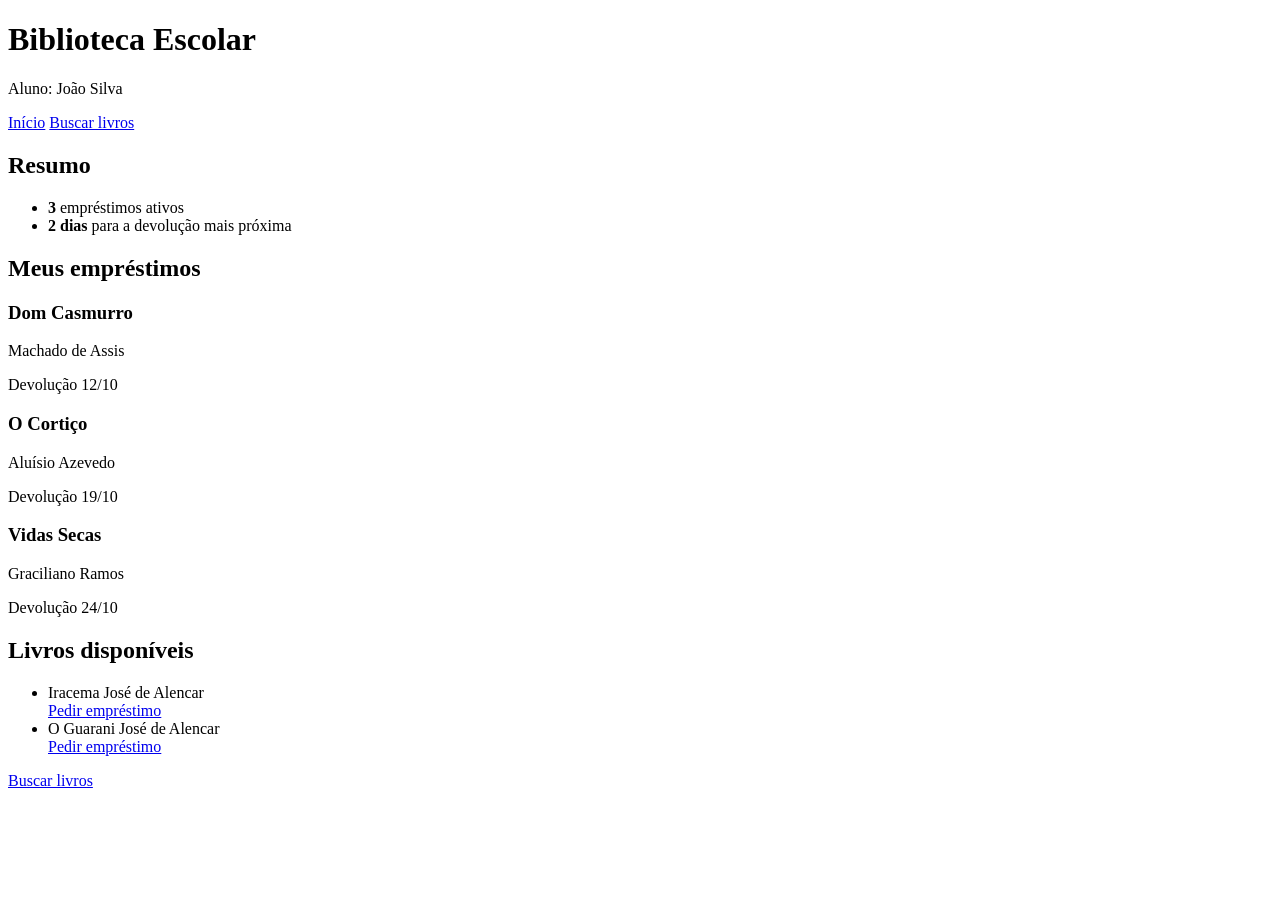
==== index.html @ d698da93 "Add files via upload" ====
<!DOCTYPE html>
<html lang="pt-BR">

<head>
    <meta charset="UTF-8">
    <meta name="viewport" content="width=device-width, initial-scale=1.0">
    <title>Biblioteca Escolar</title>
    <link rel="stylesheet" href="estilo.css">
</head>

<body>

    <header>
        <div class="topo">
            <h1>Biblioteca Escolar</h1>
            <p>Aluno: João Silva</p>
            <nav>
                <a class="ativo" href="index.html">Início</a>
                <a href="busca.html">Buscar livros</a>
            </nav>
        </div>
    </header>

    <main>
        <section>
            <h2>Resumo</h2>
            <ul class="resumo">
                <li><strong>3</strong> empréstimos ativos</li>
                <li><strong>2 dias</strong> para a devolução mais próxima</li>
            </ul>
        </section>

        <section>
            <h2>Meus empréstimos</h2>

            <div class="card">
                <div>
                    <h3>Dom Casmurro</h3>
                    <p>Machado de Assis</p>
                </div>
                <span class="prazo urgente">Devolução 12/10</span>
            </div>

            <div class="card">
                <div>
                    <h3>O Cortiço</h3>
                    <p>Aluísio Azevedo</p>
                </div>
                <span class="prazo">Devolução 19/10</span>
            </div>

            <div class="card">
                <div>
                    <h3>Vidas Secas</h3>
                    <p>Graciliano Ramos</p>
                </div>
                <span class="prazo">Devolução 24/10</span>
            </div>
        </section>

        <section>
            <h2>Livros disponíveis</h2>
            <ul class="livros">
                <li>
                    <div>Iracema <span>José de Alencar</span></div>
                    <a class="botao secundario" href="confirmar.html">Pedir empréstimo</a>
                </li>
                <li>
                    <div>O Guarani <span>José de Alencar</span></div>
                    <a class="botao secundario" href="confirmar.html">Pedir empréstimo</a>
                </li>
            </ul>
        </section>

        <a class="botao" href="busca.html">Buscar livros</a>
    </main>

</body>

</html>
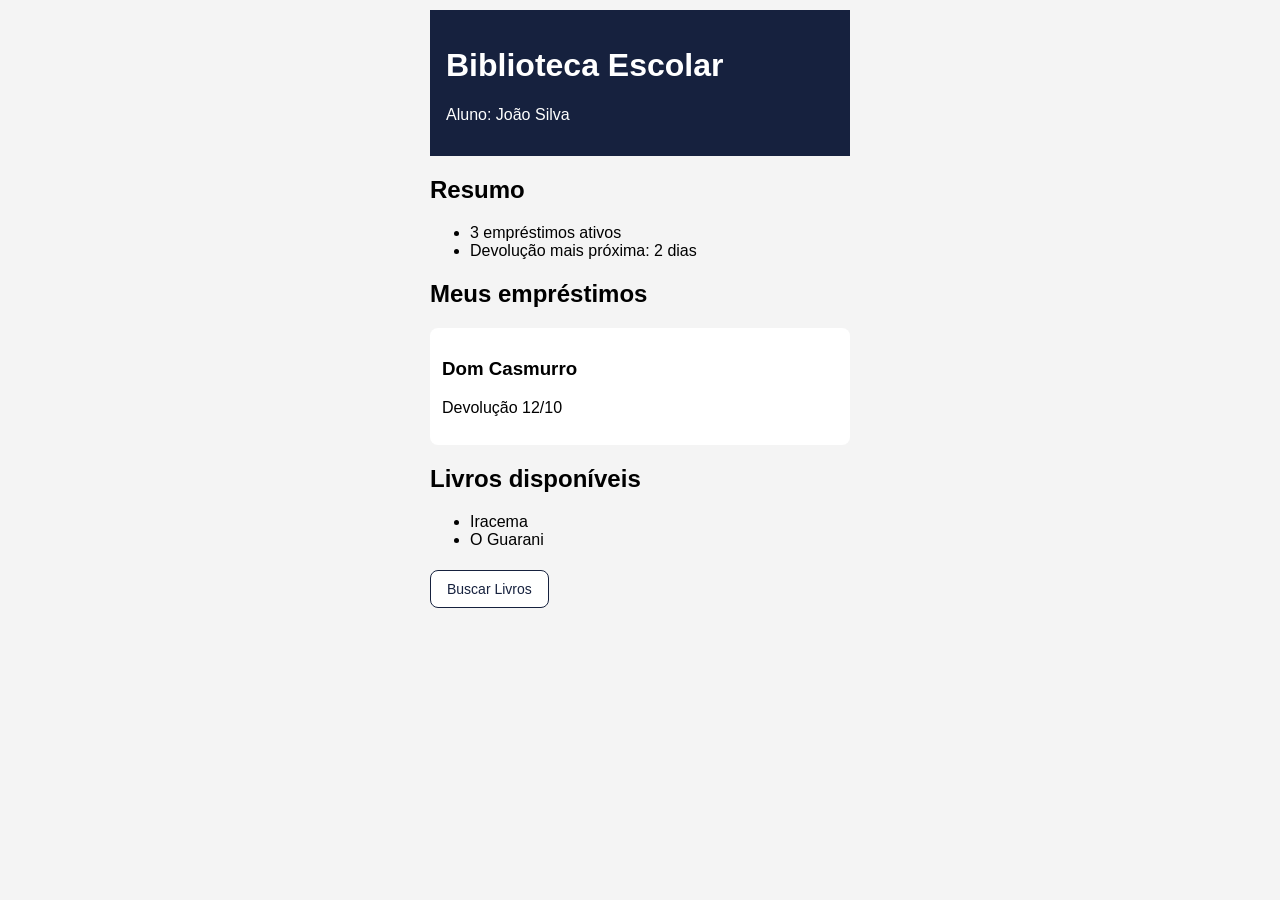
==== commit c1aebeda: "Add files via upload" ====
--- a/index.html
+++ b/index.html
@@ -1,80 +1,40 @@
-<!DOCTYPE html>
-<html lang="pt-BR">
-
-<head>
-    <meta charset="UTF-8">
-    <meta name="viewport" content="width=device-width, initial-scale=1.0">
-    <title>Biblioteca Escolar</title>
-    <link rel="stylesheet" href="estilo.css">
-</head>
-
-<body>
-
-    <header>
-        <div class="topo">
-            <h1>Biblioteca Escolar</h1>
-            <p>Aluno: João Silva</p>
-            <nav>
-                <a class="ativo" href="index.html">Início</a>
-                <a href="busca.html">Buscar livros</a>
-            </nav>
-        </div>
-    </header>
-
-    <main>
-        <section>
-            <h2>Resumo</h2>
-            <ul class="resumo">
-                <li><strong>3</strong> empréstimos ativos</li>
-                <li><strong>2 dias</strong> para a devolução mais próxima</li>
-            </ul>
-        </section>
-
-        <section>
-            <h2>Meus empréstimos</h2>
-
-            <div class="card">
-                <div>
-                    <h3>Dom Casmurro</h3>
-                    <p>Machado de Assis</p>
-                </div>
-                <span class="prazo urgente">Devolução 12/10</span>
-            </div>
-
-            <div class="card">
-                <div>
-                    <h3>O Cortiço</h3>
-                    <p>Aluísio Azevedo</p>
-                </div>
-                <span class="prazo">Devolução 19/10</span>
-            </div>
-
-            <div class="card">
-                <div>
-                    <h3>Vidas Secas</h3>
-                    <p>Graciliano Ramos</p>
-                </div>
-                <span class="prazo">Devolução 24/10</span>
-            </div>
-        </section>
-
-        <section>
-            <h2>Livros disponíveis</h2>
-            <ul class="livros">
-                <li>
-                    <div>Iracema <span>José de Alencar</span></div>
-                    <a class="botao secundario" href="confirmar.html">Pedir empréstimo</a>
-                </li>
-                <li>
-                    <div>O Guarani <span>José de Alencar</span></div>
-                    <a class="botao secundario" href="confirmar.html">Pedir empréstimo</a>
-                </li>
-            </ul>
-        </section>
-
-        <a class="botao" href="busca.html">Buscar livros</a>
-    </main>
-
-</body>
-
-</html>
+<!DOCTYPE html>
+<html lang="pt-BR">
+
+<head>
+    <meta charset="UTF-8">
+    <meta name="viewport" content="width=device-width, initial-scale=1.0">
+    <title>Biblioteca Escolar</title>
+    <link rel="stylesheet" href="estilo.css">
+</head>
+
+<body>
+
+    <header>
+        <h1>Biblioteca Escolar</h1>
+        <p>Aluno: João Silva</p>
+    </header>
+
+    <h2>Resumo</h2>
+    <ul>
+        <li>3 empréstimos ativos</li>
+        <li>Devolução mais próxima: 2 dias</li>
+    </ul>
+
+    <h2>Meus empréstimos</h2>
+    <div class="card">
+        <h3>Dom Casmurro</h3>
+        <p>Devolução 12/10</p>
+    </div>
+
+    <h2>Livros disponíveis</h2>
+    <ul>
+        <li>Iracema</li>
+        <li>O Guarani</li>
+    </ul>
+
+    <a class="botao" href="busca.html">Buscar Livros</a>
+
+</body>
+
+</html>
--- a/estilo.css
+++ b/estilo.css
@@ -0,0 +1,35 @@
+body {
+font-family: sans-serif;
+background: #f4f4f4;
+max-width: 420px;
+margin: 0 auto;
+padding: 10px;
+}
+
+header {
+background: #16213e;
+color: white;
+padding: 16px;
+}
+
+.card {
+background: white;
+border-radius: 8px;
+padding: 12px;
+margin: 10px 0;
+}
+
+.botao, button {
+display: inline-block;
+padding: 10px 16px;
+margin: 5px 0;
+border: 1px solid #16213e;
+border-radius: 8px;
+background: white;
+color: #16213e;
+text-decoration: none;
+font-size: 14px;
+}
+button:disabled {
+opacity: 0.4;
+}
